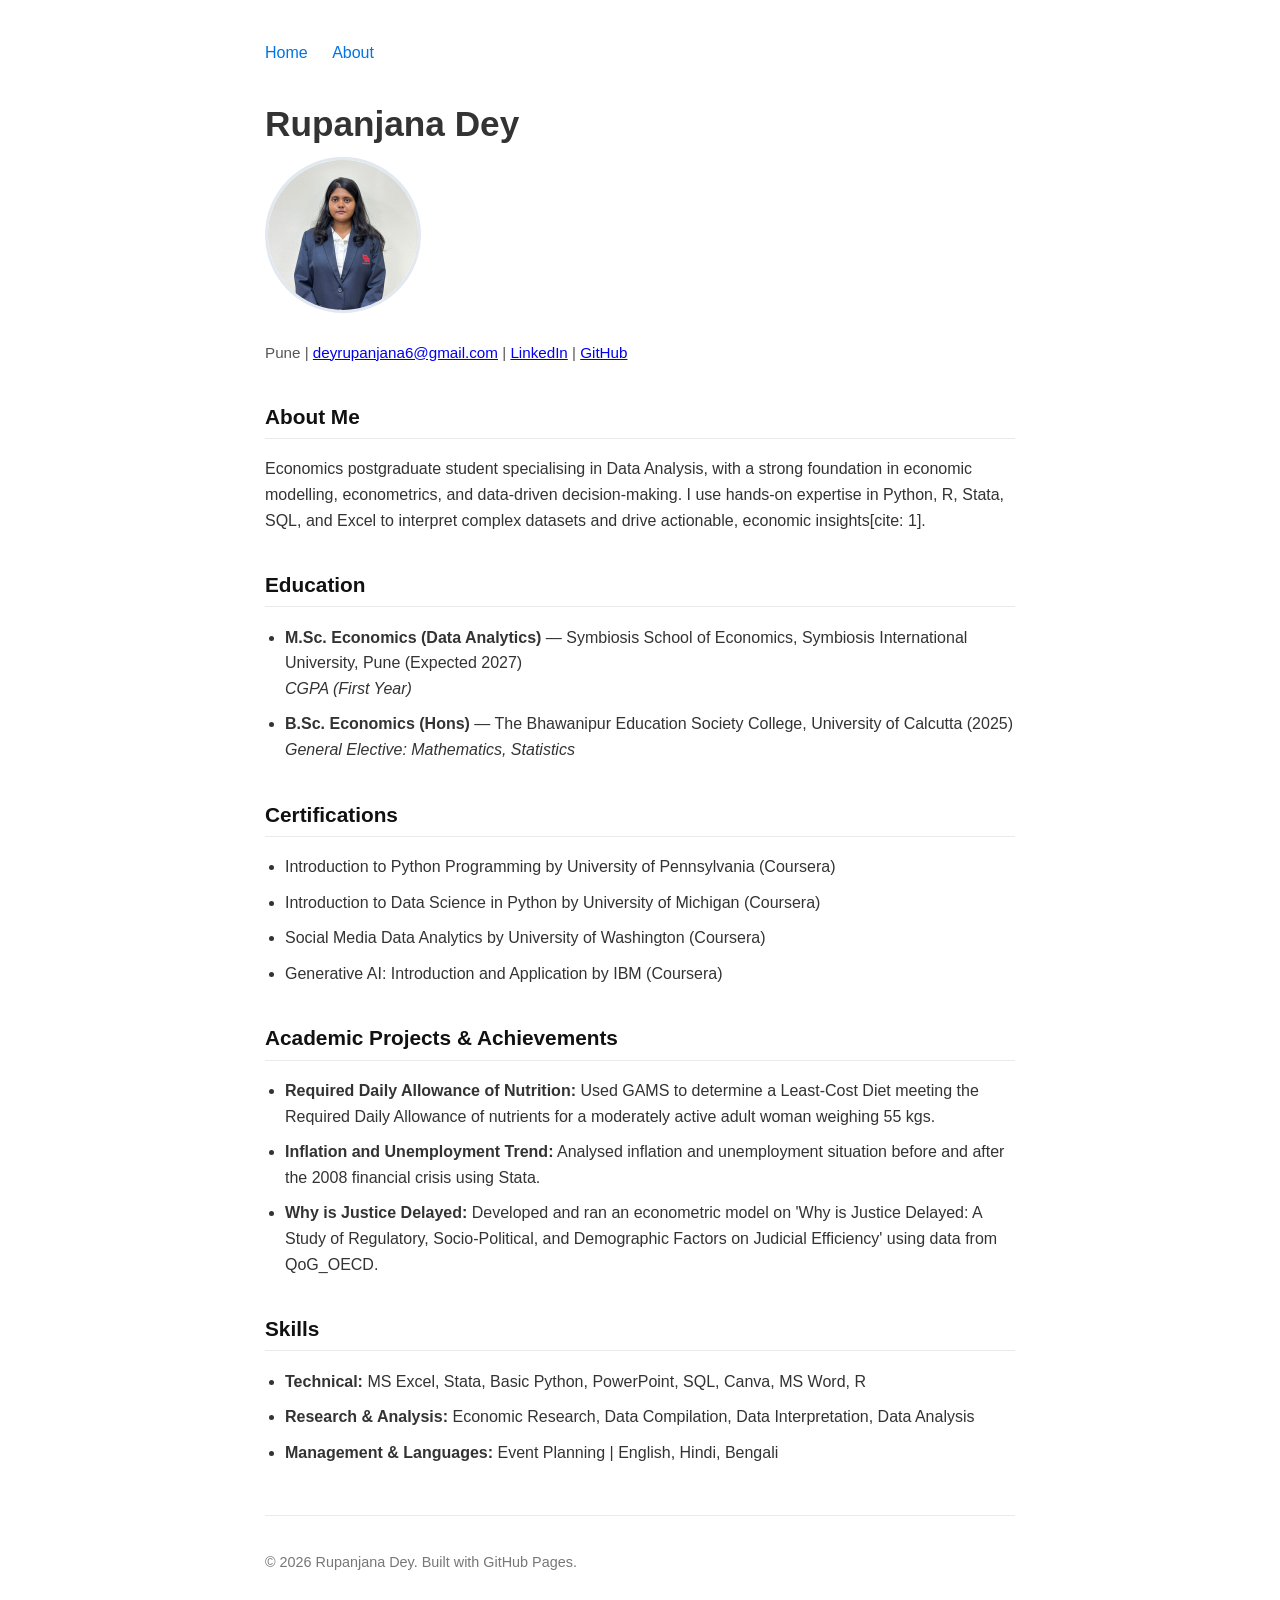
==== about/index.html @ 773f9dd2 "Add profile image to about page" ====
<!DOCTYPE html>
<html lang="en">
<head>
    <meta charset="UTF-8">
    <meta name="viewport" content="width=device-width, initial-scale=1.0">
    <title>About | Rupanjana Dey</title>
    <style>
        body {
            font-family: -apple-system, BlinkMacSystemFont, "Segoe UI", Roboto, Helvetica, Arial, sans-serif;
            line-height: 1.6;
            color: #333;
            max-width: 750px;
            margin: 0 auto;
            padding: 40px 20px;
            background-color: #fff;
        }
        header {
            margin-bottom: 30px;
        }
        nav a {
            margin-right: 20px;
            text-decoration: none;
            color: #0073e6;
            font-weight: 500;
        }
        nav a:hover {
            text-decoration: underline;
        }
        h1 {
            font-size: 2.2em;
            margin-bottom: 5px;
        }
        .contact-info {
            font-size: 0.95em;
            color: #555;
            margin-bottom: 30px;
        }
        h2 {
            border-bottom: 1px solid #eaeaea;
            padding-bottom: 5px;
            margin-top: 35px;
            font-size: 1.3em;
            color: #111;
        }
        p, li {
            margin-bottom: 10px;
        }
        ul {
            padding-left: 20px;
        }
        footer {
            margin-top: 50px;
            font-size: 0.9em;
            color: #777;
            border-top: 1px solid #eaeaea;
            padding-top: 20px;
        }
    </style>
</head>
<body>

    <header>
        <nav>
            <a href="../index.html">Home</a>
            <a href="index.html">About</a>
        </nav>
    </header>

    <main>
        <h1>Rupanjana Dey</h1>
        <img src="../Rupanjana_Dey.jpeg" alt="Rupanjana Dey" style="width: 150px; height: 150px; border-radius: 50%; object-fit: cover; margin-bottom: 20px; border: 3px solid #e2e8f0;">
        <div class="contact-info">
            Pune | <a href="mailto:rupanjana.dey.2025@sse.ac.in">deyrupanjana6@gmail.com</a> | 
            <a href="https://www.linkedin.com/in/rupanjana-dey-302489273?utm_source=share_via&utm_content=profile&utm_medium=member_android" target="_blank">LinkedIn</a> | <a href="https://github.com/Rupanjana-Dey190" target="_blank">GitHub</a>
        </div>

        <h2>About Me</h2>
        <p>Economics postgraduate student specialising in Data Analysis, with a strong foundation in economic modelling, econometrics, and data-driven decision-making. I use hands-on expertise in Python, R, Stata, SQL, and Excel to interpret complex datasets and drive actionable, economic insights[cite: 1].</p>

        <h2>Education</h2>
        <ul>
            <li><strong>M.Sc. Economics (Data Analytics)</strong> — Symbiosis School of Economics, Symbiosis International University, Pune (Expected 2027)<br>
                <em>CGPA (First Year)</em>
            </li>
            <li><strong>B.Sc. Economics (Hons)</strong> — The Bhawanipur Education Society College, University of Calcutta (2025)<br>
                <em>General Elective: Mathematics, Statistics</em>
            </li>
        </ul>

        <h2>Certifications</h2>
        <ul>
            <li>Introduction to Python Programming by University of Pennsylvania (Coursera)</li>
            <li>Introduction to Data Science in Python by University of Michigan (Coursera)</li>
            <li>Social Media Data Analytics by University of Washington (Coursera)</li>
            <li>Generative AI: Introduction and Application by IBM (Coursera)</li>
        </ul>

        <h2>Academic Projects & Achievements</h2>
        <ul>
            <li><strong>Required Daily Allowance of Nutrition:</strong> Used GAMS to determine a Least-Cost Diet meeting the Required Daily Allowance of nutrients for a moderately active adult woman weighing 55 kgs.</li>
            <li><strong>Inflation and Unemployment Trend:</strong> Analysed inflation and unemployment situation before and after the 2008 financial crisis using Stata.</li>
            <li><strong>Why is Justice Delayed:</strong> Developed and ran an econometric model on 'Why is Justice Delayed: A Study of Regulatory, Socio-Political, and Demographic Factors on Judicial Efficiency' using data from QoG_OECD.</li>
        </ul>

        <h2>Skills</h2>
        <ul>
            <li><strong>Technical:</strong> MS Excel, Stata, Basic Python, PowerPoint, SQL, Canva, MS Word, R</li>
            <li><strong>Research & Analysis:</strong> Economic Research, Data Compilation, Data Interpretation, Data Analysis</li>
            <li><strong>Management & Languages:</strong> Event Planning | English, Hindi, Bengali</li>
        </ul>

       
    </main>

    <footer>
        <p>&copy; 2026 Rupanjana Dey. Built with GitHub Pages.</p>
    </footer>

</body>
</html>
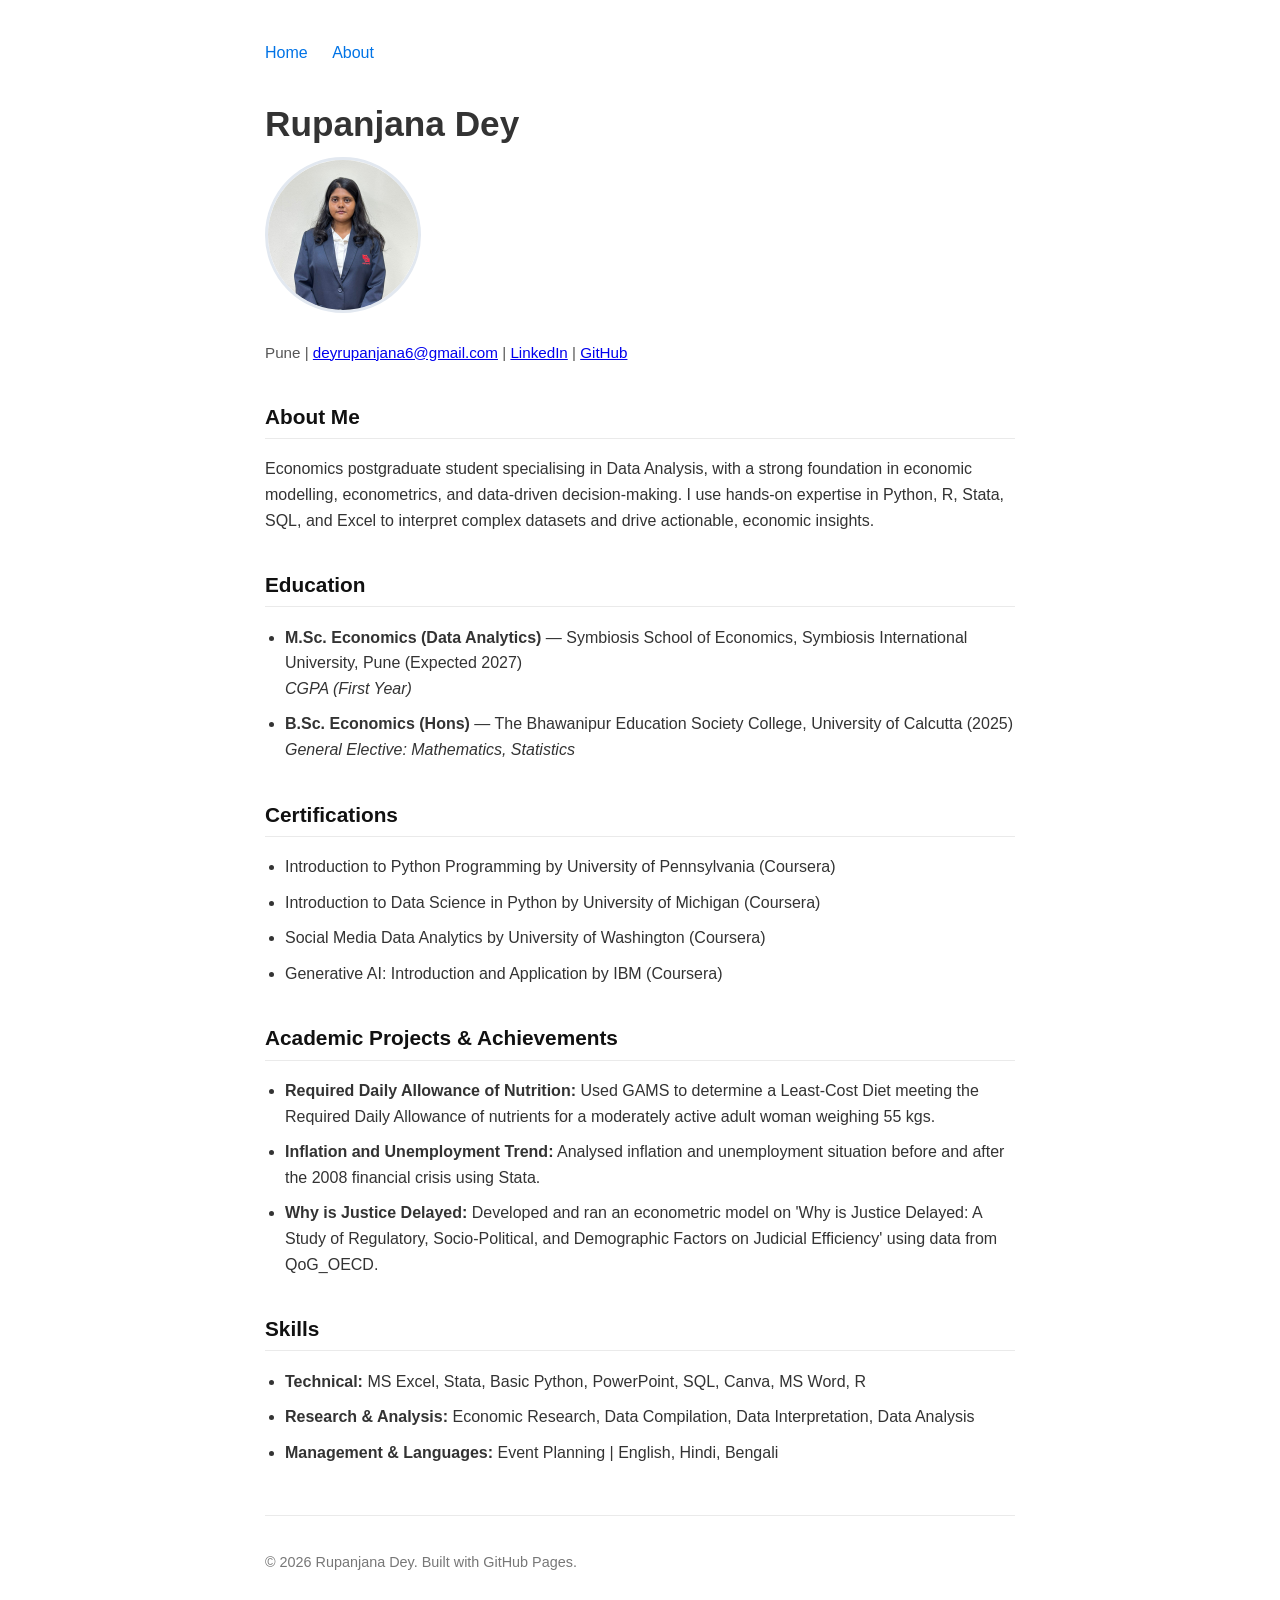
==== commit ce394229: "Update About Me section in index.html Removed a citation reference from the About Me section." ====
--- a/about/index.html
+++ b/about/index.html
@@ -75,7 +75,7 @@
         </div>
 
         <h2>About Me</h2>
-        <p>Economics postgraduate student specialising in Data Analysis, with a strong foundation in economic modelling, econometrics, and data-driven decision-making. I use hands-on expertise in Python, R, Stata, SQL, and Excel to interpret complex datasets and drive actionable, economic insights[cite: 1].</p>
+        <p>Economics postgraduate student specialising in Data Analysis, with a strong foundation in economic modelling, econometrics, and data-driven decision-making. I use hands-on expertise in Python, R, Stata, SQL, and Excel to interpret complex datasets and drive actionable, economic insights.</p>
 
         <h2>Education</h2>
         <ul>
@@ -109,7 +109,6 @@
             <li><strong>Management & Languages:</strong> Event Planning | English, Hindi, Bengali</li>
         </ul>
 
-       
     </main>
 
     <footer>
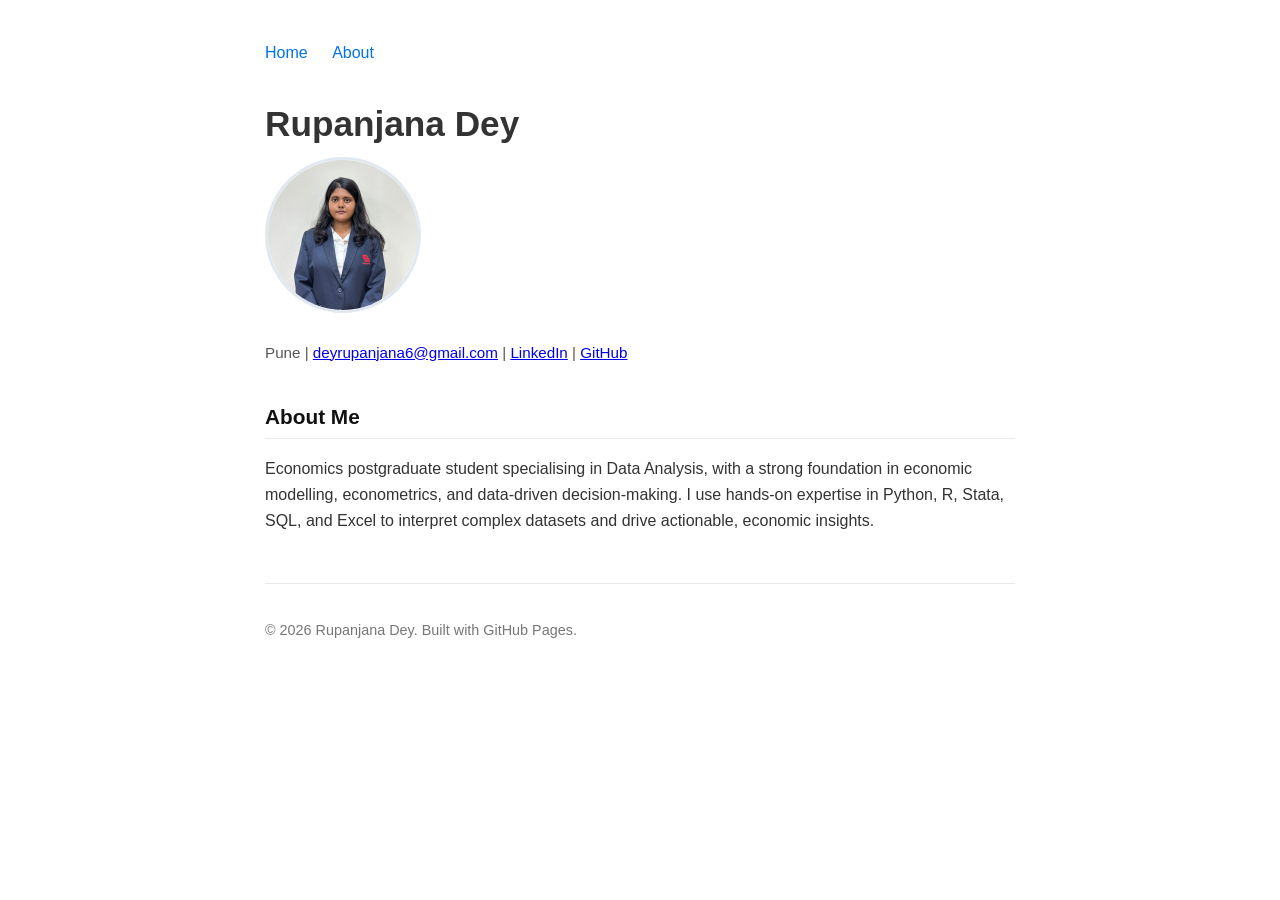
==== commit 5e924f34: "Simplify about page by removing sections Removed education, certifications, academic projects, and s" ====
--- a/about/index.html
+++ b/about/index.html
@@ -42,11 +42,8 @@
             font-size: 1.3em;
             color: #111;
         }
-        p, li {
+        p {
             margin-bottom: 10px;
-        }
-        ul {
-            padding-left: 20px;
         }
         footer {
             margin-top: 50px;
@@ -77,38 +74,6 @@
         <h2>About Me</h2>
         <p>Economics postgraduate student specialising in Data Analysis, with a strong foundation in economic modelling, econometrics, and data-driven decision-making. I use hands-on expertise in Python, R, Stata, SQL, and Excel to interpret complex datasets and drive actionable, economic insights.</p>
 
-        <h2>Education</h2>
-        <ul>
-            <li><strong>M.Sc. Economics (Data Analytics)</strong> — Symbiosis School of Economics, Symbiosis International University, Pune (Expected 2027)<br>
-                <em>CGPA (First Year)</em>
-            </li>
-            <li><strong>B.Sc. Economics (Hons)</strong> — The Bhawanipur Education Society College, University of Calcutta (2025)<br>
-                <em>General Elective: Mathematics, Statistics</em>
-            </li>
-        </ul>
-
-        <h2>Certifications</h2>
-        <ul>
-            <li>Introduction to Python Programming by University of Pennsylvania (Coursera)</li>
-            <li>Introduction to Data Science in Python by University of Michigan (Coursera)</li>
-            <li>Social Media Data Analytics by University of Washington (Coursera)</li>
-            <li>Generative AI: Introduction and Application by IBM (Coursera)</li>
-        </ul>
-
-        <h2>Academic Projects & Achievements</h2>
-        <ul>
-            <li><strong>Required Daily Allowance of Nutrition:</strong> Used GAMS to determine a Least-Cost Diet meeting the Required Daily Allowance of nutrients for a moderately active adult woman weighing 55 kgs.</li>
-            <li><strong>Inflation and Unemployment Trend:</strong> Analysed inflation and unemployment situation before and after the 2008 financial crisis using Stata.</li>
-            <li><strong>Why is Justice Delayed:</strong> Developed and ran an econometric model on 'Why is Justice Delayed: A Study of Regulatory, Socio-Political, and Demographic Factors on Judicial Efficiency' using data from QoG_OECD.</li>
-        </ul>
-
-        <h2>Skills</h2>
-        <ul>
-            <li><strong>Technical:</strong> MS Excel, Stata, Basic Python, PowerPoint, SQL, Canva, MS Word, R</li>
-            <li><strong>Research & Analysis:</strong> Economic Research, Data Compilation, Data Interpretation, Data Analysis</li>
-            <li><strong>Management & Languages:</strong> Event Planning | English, Hindi, Bengali</li>
-        </ul>
-
     </main>
 
     <footer>
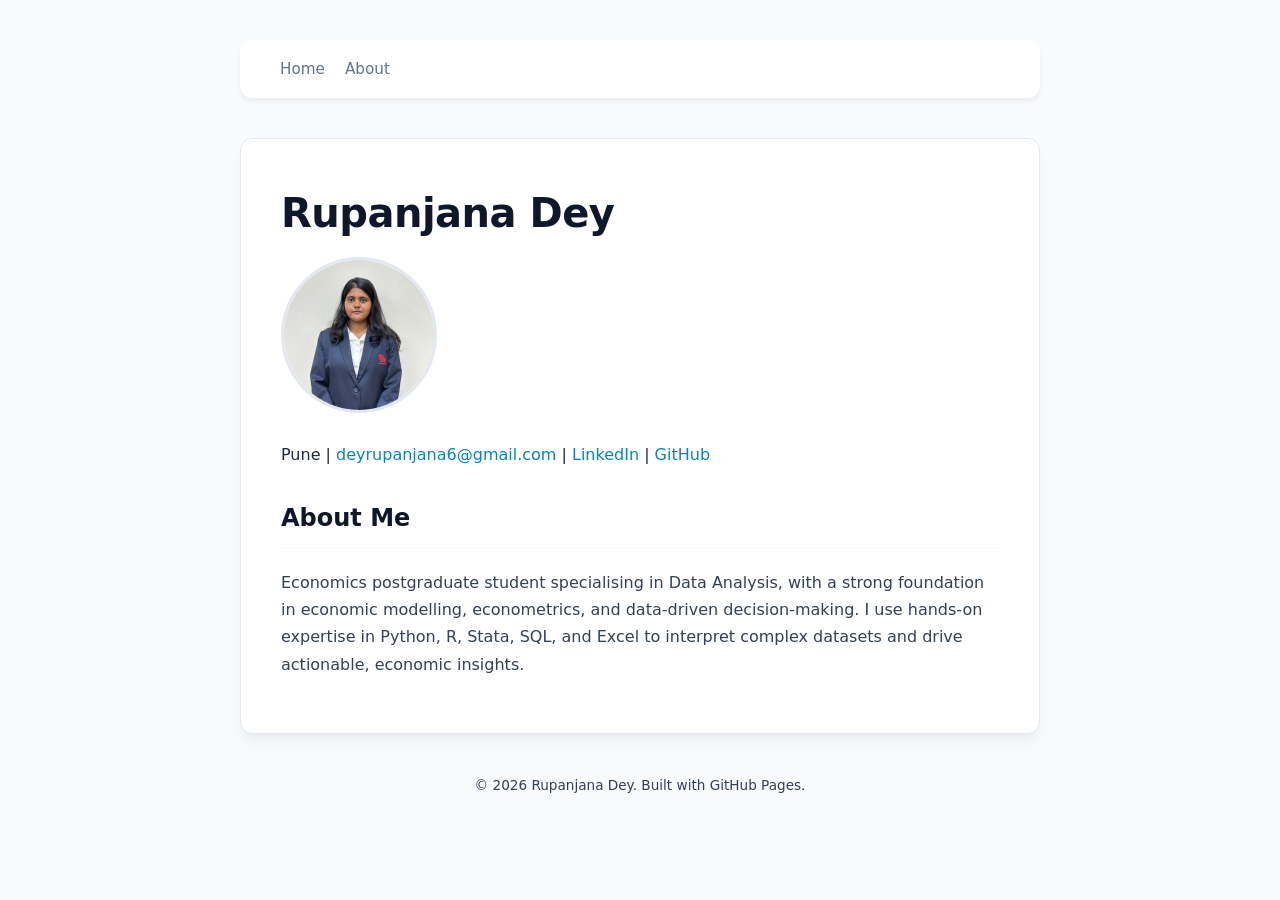
==== commit 5b8f65bf: "Link external stylesheet in about page Removed inline styles and linked external stylesheet." ====
--- a/about/index.html
+++ b/about/index.html
@@ -4,55 +4,7 @@
     <meta charset="UTF-8">
     <meta name="viewport" content="width=device-width, initial-scale=1.0">
     <title>About | Rupanjana Dey</title>
-    <style>
-        body {
-            font-family: -apple-system, BlinkMacSystemFont, "Segoe UI", Roboto, Helvetica, Arial, sans-serif;
-            line-height: 1.6;
-            color: #333;
-            max-width: 750px;
-            margin: 0 auto;
-            padding: 40px 20px;
-            background-color: #fff;
-        }
-        header {
-            margin-bottom: 30px;
-        }
-        nav a {
-            margin-right: 20px;
-            text-decoration: none;
-            color: #0073e6;
-            font-weight: 500;
-        }
-        nav a:hover {
-            text-decoration: underline;
-        }
-        h1 {
-            font-size: 2.2em;
-            margin-bottom: 5px;
-        }
-        .contact-info {
-            font-size: 0.95em;
-            color: #555;
-            margin-bottom: 30px;
-        }
-        h2 {
-            border-bottom: 1px solid #eaeaea;
-            padding-bottom: 5px;
-            margin-top: 35px;
-            font-size: 1.3em;
-            color: #111;
-        }
-        p {
-            margin-bottom: 10px;
-        }
-        footer {
-            margin-top: 50px;
-            font-size: 0.9em;
-            color: #777;
-            border-top: 1px solid #eaeaea;
-            padding-top: 20px;
-        }
-    </style>
+     <link rel="stylesheet" href="../css/style.css">
 </head>
 <body>
 
--- a/css/style.css
+++ b/css/style.css
@@ -0,0 +1,115 @@
+:root {
+    --primary-color: #0284c7; /* Modern professional blue */
+    --primary-hover: #0369a1;
+    --text-main: #1e293b;     /* Dark slate for high readability */
+    --text-muted: #64748b;    /* Muted gray for secondary text */
+    --bg-color: #f8fafc;      /* Soft light background */
+    --card-bg: #ffffff;       /* Pure white for containers */
+    --border-color: #e2e8f0;
+    --radius: 12px;
+}
+
+body {
+    font-family: system-ui, -apple-system, BlinkMacSystemFont, "Segoe UI", Roboto, Oxygen, Ubuntu, Cantarell, sans-serif;
+    line-height: 1.7;
+    color: var(--text-main);
+    background-color: var(--bg-color);
+    max-width: 800px;
+    margin: 0 auto;
+    padding: 40px 20px;
+}
+
+/* Header & Navigation Bar Styling */
+header {
+    background: var(--card-bg);
+    padding: 15px 25px;
+    border-radius: var(--radius);
+    box-shadow: 0 4px 6px -1px rgba(0, 0, 0, 0.05), 0 2px 4px -1px rgba(0, 0, 0, 0.03);
+    margin-bottom: 40px;
+    display: flex;
+    justify-content: space-between;
+    align-items: center;
+    flex-wrap: wrap;
+    gap: 10px;
+}
+
+nav a {
+    text-decoration: none;
+    color: var(--text-muted);
+    font-weight: 500;
+    font-size: 0.95em;
+    margin-left: 15px;
+    transition: color 0.2s ease;
+}
+
+nav a:hover, nav a.active {
+    color: var(--primary-color);
+}
+
+/* Main Content Card Layout */
+main {
+    background: var(--card-bg);
+    padding: 40px;
+    border-radius: var(--radius);
+    box-shadow: 0 10px 15px -3px rgba(0, 0, 0, 0.05), 0 4px 6px -2px rgba(0, 0, 0, 0.025);
+    border: 1px solid var(--border-color);
+}
+
+h1 {
+    font-size: 2.5em;
+    color: #0f172a;
+    margin-top: 0;
+    margin-bottom: 10px;
+    letter-spacing: -0.5px;
+}
+
+h2 {
+    font-size: 1.5em;
+    color: #0f172a;
+    border-bottom: 2px solid var(--bg-color);
+    padding-bottom: 8px;
+    margin-top: 30px;
+    margin-bottom: 20px;
+}
+
+p {
+    margin-bottom: 15px;
+    color: #334155;
+}
+
+/* Profile Picture Styling */
+.profile-img {
+    width: 140px;
+    height: 140px;
+    border-radius: 50%;
+    object-fit: cover;
+    border: 4px solid var(--card-bg);
+    box-shadow: 0 4px 10px rgba(0, 0, 0, 0.1);
+    margin-bottom: 20px;
+}
+
+/* Links inside content */
+a {
+    color: var(--primary-color);
+    text-decoration: none;
+}
+a:hover {
+    text-decoration: underline;
+}
+
+/* Lists styling */
+ul {
+    padding-left: 20px;
+}
+
+li {
+    margin-bottom: 12px;
+}
+
+/* Footer Styling */
+footer {
+    text-align: center;
+    margin-top: 40px;
+    font-size: 0.85em;
+    color: var(--text-muted);
+}
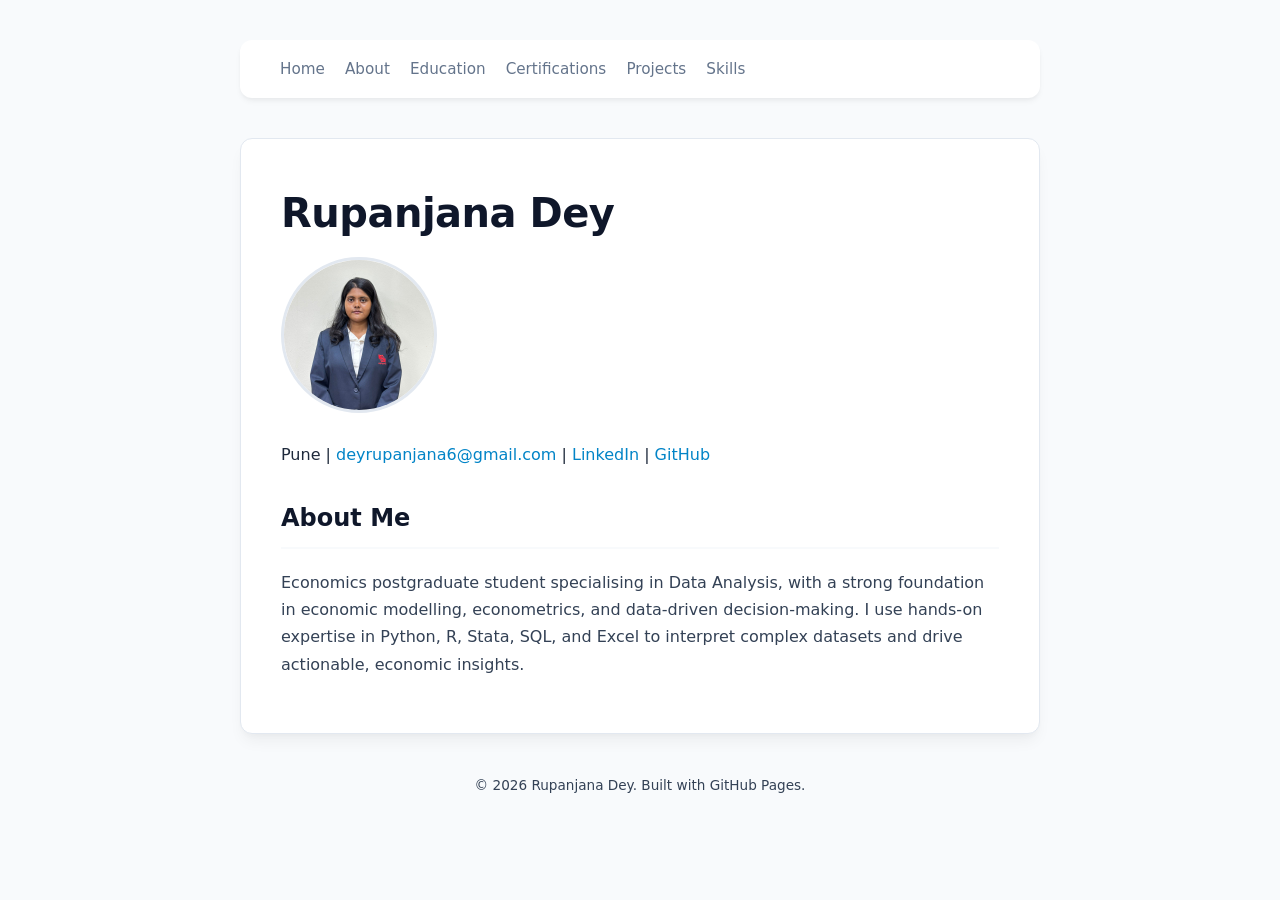
==== commit a833eaab: "Update About page with additional navigation links" ====
--- a/about/index.html
+++ b/about/index.html
@@ -4,7 +4,7 @@
     <meta charset="UTF-8">
     <meta name="viewport" content="width=device-width, initial-scale=1.0">
     <title>About | Rupanjana Dey</title>
-     <link rel="stylesheet" href="../css/style.css">
+    <link rel="stylesheet" href="../css/style.css">
 </head>
 <body>
 
@@ -12,20 +12,23 @@
         <nav>
             <a href="../index.html">Home</a>
             <a href="index.html">About</a>
+            <a href="../education.html">Education</a>
+            <a href="../certifications.html">Certifications</a>
+            <a href="../projects.html">Projects</a>
+            <a href="../skills.html">Skills</a>
         </nav>
     </header>
 
-    <main>
+    <main class="container">
         <h1>Rupanjana Dey</h1>
         <img src="../Rupanjana_Dey.jpeg" alt="Rupanjana Dey" style="width: 150px; height: 150px; border-radius: 50%; object-fit: cover; margin-bottom: 20px; border: 3px solid #e2e8f0;">
         <div class="contact-info">
             Pune | <a href="mailto:rupanjana.dey.2025@sse.ac.in">deyrupanjana6@gmail.com</a> | 
-            <a href="https://www.linkedin.com/in/rupanjana-dey-302489273?utm_source=share_via&utm_content=profile&utm_medium=member_android" target="_blank">LinkedIn</a> | <a href="https://github.com/Rupanjana-Dey190" target="_blank">GitHub</a>
+            <a href="https://www.linkedin.com/in/rupanjana-dey-302489273?utm_source=share_via&utm_content=profile&utm_medium=member_android" target="_blank">LinkedIn</a> | <a href="https://www.github.com/Rupanjana-Dey190" target="_blank">GitHub</a>
         </div>
 
         <h2>About Me</h2>
         <p>Economics postgraduate student specialising in Data Analysis, with a strong foundation in economic modelling, econometrics, and data-driven decision-making. I use hands-on expertise in Python, R, Stata, SQL, and Excel to interpret complex datasets and drive actionable, economic insights.</p>
-
     </main>
 
     <footer>
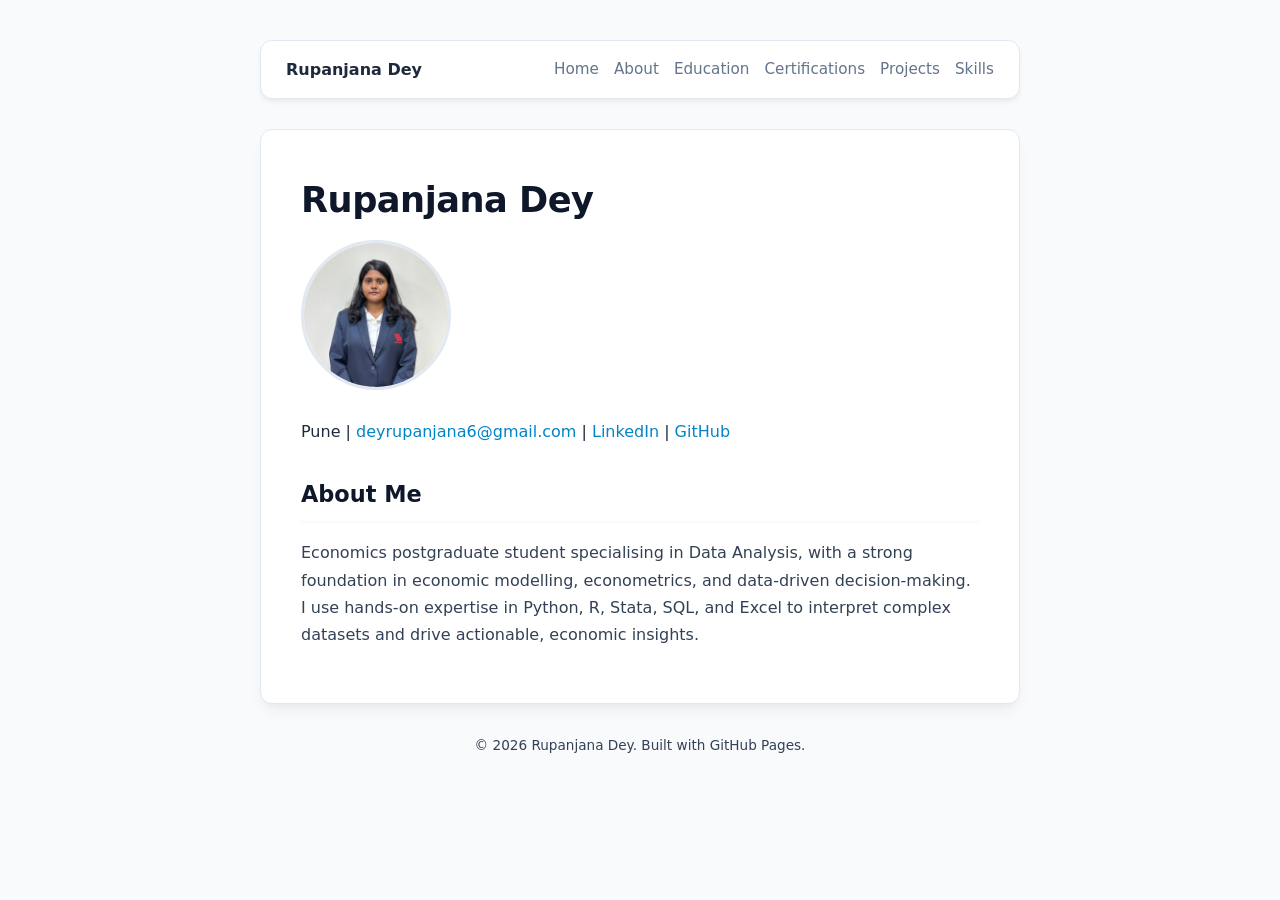
==== commit 2b9eed92: "Refactor header and navigation structure in index.html" ====
--- a/about/index.html
+++ b/about/index.html
@@ -7,17 +7,19 @@
     <link rel="stylesheet" href="../css/style.css">
 </head>
 <body>
-
-    <header>
-        <nav>
-            <a href="../index.html">Home</a>
-            <a href="index.html">About</a>
-            <a href="../education.html">Education</a>
-            <a href="../certifications.html">Certifications</a>
-            <a href="../projects.html">Projects</a>
-            <a href="../skills.html">Skills</a>
-        </nav>
-    </header>
+<header>
+    <div class="logo">
+        <a href="../index.html" style="font-weight: bold; color: inherit; text-decoration: none;">Rupanjana Dey</a>
+    </div>
+    <nav>
+        <a href="../index.html">Home</a>
+        <a href="index.html">About</a>
+        <a href="../education.html">Education</a>
+        <a href="../certifications.html">Certifications</a>
+        <a href="../projects.html">Projects</a>
+        <a href="../skills.html">Skills</a>
+    </nav>
+</header>
 
     <main class="container">
         <h1>Rupanjana Dey</h1>
--- a/css/style.css
+++ b/css/style.css
@@ -1,12 +1,16 @@
 :root {
-    --primary-color: #0284c7; /* Modern professional blue */
+    --primary-color: #0284c7;
     --primary-hover: #0369a1;
-    --text-main: #1e293b;     /* Dark slate for high readability */
-    --text-muted: #64748b;    /* Muted gray for secondary text */
-    --bg-color: #f8fafc;      /* Soft light background */
-    --card-bg: #ffffff;       /* Pure white for containers */
+    --text-main: #1e293b;
+    --text-muted: #64748b;
+    --bg-color: #f8fafc;
+    --card-bg: #ffffff;
     --border-color: #e2e8f0;
     --radius: 12px;
+}
+
+* {
+    box-sizing: border-box;
 }
 
 body {
@@ -19,18 +23,25 @@
     padding: 40px 20px;
 }
 
-/* Header & Navigation Bar Styling */
+/* Universal Header Styling */
 header {
     background: var(--card-bg);
     padding: 15px 25px;
     border-radius: var(--radius);
     box-shadow: 0 4px 6px -1px rgba(0, 0, 0, 0.05), 0 2px 4px -1px rgba(0, 0, 0, 0.03);
-    margin-bottom: 40px;
+    margin-bottom: 30px;
     display: flex;
     justify-content: space-between;
     align-items: center;
     flex-wrap: wrap;
     gap: 10px;
+    border: 1px solid var(--border-color);
+}
+
+nav {
+    display: flex;
+    flex-wrap: wrap;
+    gap: 15px;
 }
 
 nav a {
@@ -38,7 +49,6 @@
     color: var(--text-muted);
     font-weight: 500;
     font-size: 0.95em;
-    margin-left: 15px;
     transition: color 0.2s ease;
 }
 
@@ -46,8 +56,8 @@
     color: var(--primary-color);
 }
 
-/* Main Content Card Layout */
-main {
+/* Universal Content Card Styling */
+main, .container {
     background: var(--card-bg);
     padding: 40px;
     border-radius: var(--radius);
@@ -56,7 +66,7 @@
 }
 
 h1 {
-    font-size: 2.5em;
+    font-size: 2.2em;
     color: #0f172a;
     margin-top: 0;
     margin-bottom: 10px;
@@ -64,12 +74,12 @@
 }
 
 h2 {
-    font-size: 1.5em;
+    font-size: 1.4em;
     color: #0f172a;
     border-bottom: 2px solid var(--bg-color);
     padding-bottom: 8px;
     margin-top: 30px;
-    margin-bottom: 20px;
+    margin-bottom: 15px;
 }
 
 p {
@@ -88,16 +98,17 @@
     margin-bottom: 20px;
 }
 
-/* Links inside content */
+/* General Link Styling */
 a {
     color: var(--primary-color);
     text-decoration: none;
 }
+
 a:hover {
     text-decoration: underline;
 }
 
-/* Lists styling */
+/* Lists Styling */
 ul {
     padding-left: 20px;
 }
@@ -109,7 +120,7 @@
 /* Footer Styling */
 footer {
     text-align: center;
-    margin-top: 40px;
+    margin-top: 30px;
     font-size: 0.85em;
     color: var(--text-muted);
 }
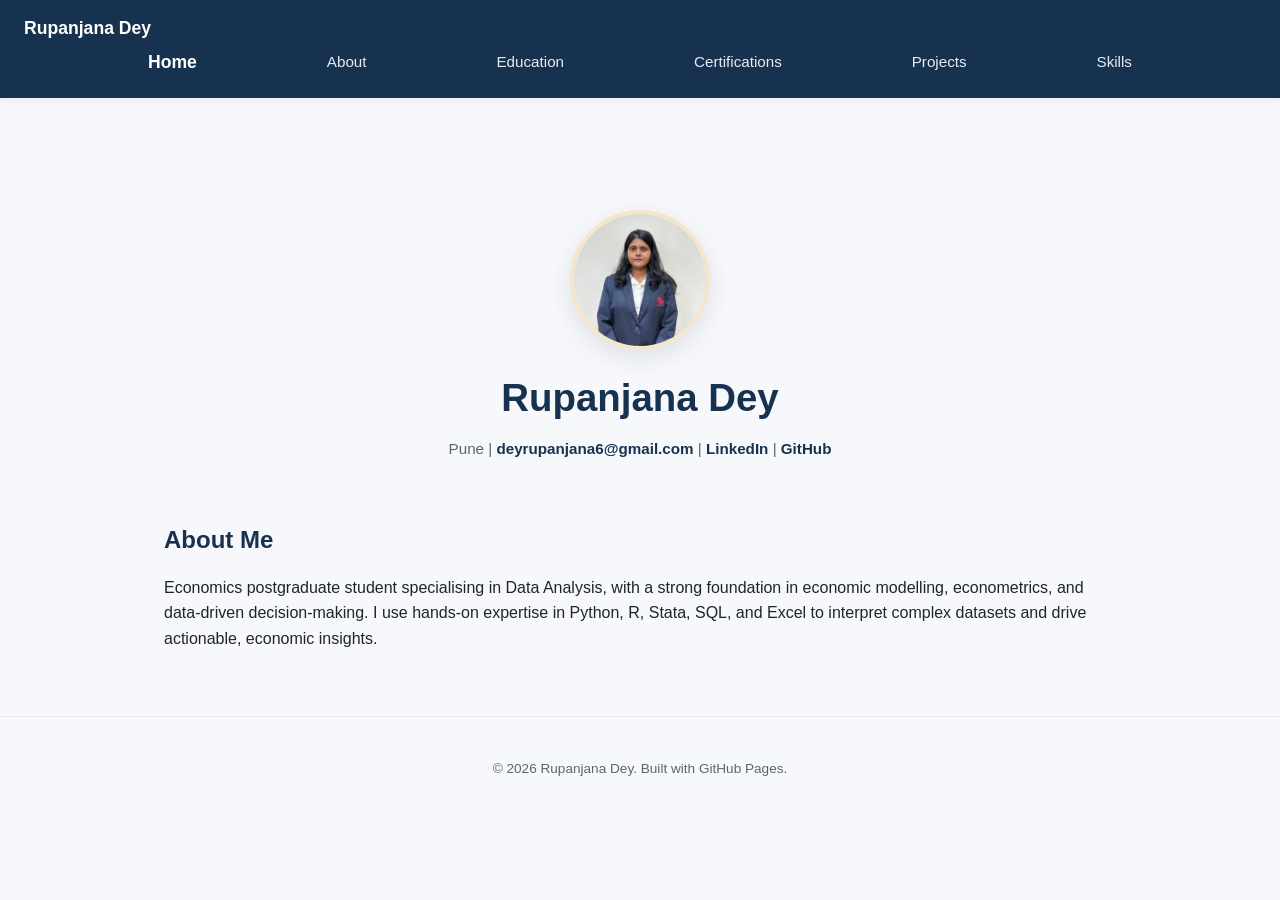
==== commit f74b5112: "Refactor about page layout and contact section" ====
--- a/about/index.html
+++ b/about/index.html
@@ -22,12 +22,14 @@
 </header>
 
     <main class="container">
-        <h1>Rupanjana Dey</h1>
-        <img src="../Rupanjana_Dey.jpeg" alt="Rupanjana Dey" style="width: 150px; height: 150px; border-radius: 50%; object-fit: cover; margin-bottom: 20px; border: 3px solid #e2e8f0;">
-        <div class="contact-info">
-            Pune | <a href="mailto:rupanjana.dey.2025@sse.ac.in">deyrupanjana6@gmail.com</a> | 
-            <a href="https://www.linkedin.com/in/rupanjana-dey-302489273?utm_source=share_via&utm_content=profile&utm_medium=member_android" target="_blank">LinkedIn</a> | <a href="https://www.github.com/Rupanjana-Dey190" target="_blank">GitHub</a>
-        </div>
+        <section class="hero">
+            <img src="../Rupanjana_Dey.jpeg" alt="Rupanjana Dey" class="hero-photo">
+            <h1>Rupanjana Dey</h1>
+            <p class="contact-info">
+                Pune | <a href="mailto:rupanjana.dey.2025@sse.ac.in">deyrupanjana6@gmail.com</a> | 
+                <a href="https://www.linkedin.com/in/rupanjana-dey-302489273?utm_source=share_via&utm_content=profile&utm_medium=member_android" target="_blank">LinkedIn</a> | <a href="https://www.github.com/Rupanjana-Dey190" target="_blank">GitHub</a>
+            </p>
+        </section>
 
         <h2>About Me</h2>
         <p>Economics postgraduate student specialising in Data Analysis, with a strong foundation in economic modelling, econometrics, and data-driven decision-making. I use hands-on expertise in Python, R, Stata, SQL, and Excel to interpret complex datasets and drive actionable, economic insights.</p>
--- a/css/style.css
+++ b/css/style.css
@@ -1,126 +1,300 @@
 :root {
-    --primary-color: #0284c7;
-    --primary-hover: #0369a1;
-    --text-main: #1e293b;
-    --text-muted: #64748b;
-    --bg-color: #f8fafc;
-    --card-bg: #ffffff;
-    --border-color: #e2e8f0;
-    --radius: 12px;
-}
-
-* {
-    box-sizing: border-box;
-}
+  --color-bg: #f7f8fb;
+  --color-surface: #ffffff;
+  --color-text: #1f2430;
+  --color-text-muted: #5c6472;
+  --color-primary: #16324f;   /* deep navy */
+  --color-accent: #d4a95e;    /* gold accent */
+  --color-accent-soft: #f4e6c8;
+  --color-border: #e6e8ee;
+
+  --font-heading: "Poppins", "Segoe UI", sans-serif;
+  --font-body: "Inter", "Segoe UI", sans-serif;
+
+  --radius: 14px;
+  --shadow-sm: 0 2px 8px rgba(22, 50, 79, 0.08);
+  --shadow-md: 0 8px 24px rgba(22, 50, 79, 0.12);
+  --max-width: 1000px;
+}
+
+/* ---------- 2. Reset & base ---------- */
+* { box-sizing: border-box; }
 
 body {
-    font-family: system-ui, -apple-system, BlinkMacSystemFont, "Segoe UI", Roboto, Oxygen, Ubuntu, Cantarell, sans-serif;
-    line-height: 1.7;
-    color: var(--text-main);
-    background-color: var(--bg-color);
-    max-width: 800px;
-    margin: 0 auto;
-    padding: 40px 20px;
-}
-
-/* Universal Header Styling */
+  margin: 0;
+  font-family: var(--font-body);
+  background: var(--color-bg);
+  color: var(--color-text);
+  line-height: 1.6;
+  -webkit-font-smoothing: antialiased;
+}
+
+h1, h2, h3 {
+  font-family: var(--font-heading);
+  color: var(--color-primary);
+  line-height: 1.25;
+  margin-top: 0;
+}
+
+a {
+  color: var(--color-primary);
+  text-decoration: none;
+}
+
+img { max-width: 100%; display: block; }
+
+/* ---------- 3. Header / navigation ---------- */
 header {
-    background: var(--card-bg);
-    padding: 15px 25px;
-    border-radius: var(--radius);
-    box-shadow: 0 4px 6px -1px rgba(0, 0, 0, 0.05), 0 2px 4px -1px rgba(0, 0, 0, 0.03);
-    margin-bottom: 30px;
-    display: flex;
-    justify-content: space-between;
-    align-items: center;
-    flex-wrap: wrap;
-    gap: 10px;
-    border: 1px solid var(--border-color);
+  background: var(--color-primary);
+  padding: 14px 24px;
+  position: sticky;
+  top: 0;
+  z-index: 100;
+  box-shadow: var(--shadow-sm);
+}
+
+header .logo,
+header a:first-child {
+  color: #fff;
+  font-family: var(--font-heading);
+  font-weight: 600;
+  font-size: 1.1rem;
 }
 
 nav {
-    display: flex;
-    flex-wrap: wrap;
-    gap: 15px;
+  max-width: var(--max-width);
+  margin: 0 auto;
+  display: flex;
+  align-items: center;
+  justify-content: space-between;
+  flex-wrap: wrap;
+  gap: 12px;
 }
 
 nav a {
-    text-decoration: none;
-    color: var(--text-muted);
-    font-weight: 500;
-    font-size: 0.95em;
-    transition: color 0.2s ease;
-}
-
-nav a:hover, nav a.active {
-    color: var(--primary-color);
-}
-
-/* Universal Content Card Styling */
-main, .container {
-    background: var(--card-bg);
-    padding: 40px;
-    border-radius: var(--radius);
-    box-shadow: 0 10px 15px -3px rgba(0, 0, 0, 0.05), 0 4px 6px -2px rgba(0, 0, 0, 0.025);
-    border: 1px solid var(--border-color);
-}
-
-h1 {
-    font-size: 2.2em;
-    color: #0f172a;
-    margin-top: 0;
-    margin-bottom: 10px;
-    letter-spacing: -0.5px;
-}
-
-h2 {
-    font-size: 1.4em;
-    color: #0f172a;
-    border-bottom: 2px solid var(--bg-color);
-    padding-bottom: 8px;
-    margin-top: 30px;
-    margin-bottom: 15px;
-}
-
-p {
-    margin-bottom: 15px;
-    color: #334155;
-}
-
-/* Profile Picture Styling */
-.profile-img {
-    width: 140px;
-    height: 140px;
-    border-radius: 50%;
-    object-fit: cover;
-    border: 4px solid var(--card-bg);
-    box-shadow: 0 4px 10px rgba(0, 0, 0, 0.1);
-    margin-bottom: 20px;
-}
-
-/* General Link Styling */
-a {
-    color: var(--primary-color);
-    text-decoration: none;
-}
-
-a:hover {
-    text-decoration: underline;
-}
-
-/* Lists Styling */
-ul {
-    padding-left: 20px;
-}
-
-li {
-    margin-bottom: 12px;
-}
-
-/* Footer Styling */
+  color: #e7ecf3;
+  padding: 6px 4px;
+  margin: 0 4px;
+  font-weight: 500;
+  font-size: 0.95rem;
+  border-bottom: 2px solid transparent;
+  transition: border-color 0.2s ease, color 0.2s ease;
+}
+
+nav a:hover,
+nav a:focus {
+  color: var(--color-accent);
+  border-bottom-color: var(--color-accent);
+}
+
+/* ---------- 4. Hero section (index.html) ----------
+   Wrap your name + tagline on the homepage like this:
+
+   <section class="hero">
+     <img src="Rupanjana_Dey.jpeg" alt="Rupanjana Dey" class="hero-photo">
+     <h1>Rupanjana Dey</h1>
+     <p class="tagline">Economics postgraduate ...</p>
+   </section>
+------------------------------------------------------------------ */
+.hero {
+  max-width: var(--max-width);
+  margin: 0 auto;
+  padding: 64px 24px 48px;
+  text-align: center;
+}
+
+.hero-photo {
+  width: 140px;
+  height: 140px;
+  border-radius: 50%;
+  object-fit: cover;
+  margin: 0 auto 24px;
+  border: 4px solid var(--color-accent-soft);
+  box-shadow: var(--shadow-md);
+}
+
+.hero h1 {
+  font-size: 2.4rem;
+  margin-bottom: 8px;
+}
+
+.hero .tagline {
+  color: var(--color-text-muted);
+  font-size: 1.1rem;
+  max-width: 620px;
+  margin: 0 auto;
+}
+
+/* ---------- 5. General page container ---------- */
+main, .page-content {
+  max-width: var(--max-width);
+  margin: 0 auto;
+  padding: 48px 24px;
+}
+
+/* ---------- 6. Cards (projects, certifications, skills) ----------
+   Wrap each item like:
+   <div class="card"> ... </div>
+------------------------------------------------------------------ */
+.card-grid {
+  display: grid;
+  grid-template-columns: repeat(auto-fit, minmax(240px, 1fr));
+  gap: 20px;
+  margin-top: 24px;
+}
+
+.card {
+  background: var(--color-surface);
+  border: 1px solid var(--color-border);
+  border-radius: var(--radius);
+  padding: 22px;
+  box-shadow: var(--shadow-sm);
+  transition: transform 0.2s ease, box-shadow 0.2s ease;
+}
+
+.card:hover {
+  transform: translateY(-4px);
+  box-shadow: var(--shadow-md);
+}
+
+.card h3 {
+  margin-bottom: 8px;
+  font-size: 1.1rem;
+}
+
+.card p {
+  color: var(--color-text-muted);
+  font-size: 0.95rem;
+  margin-bottom: 0;
+}
+
+/* ---------- 7. Skill tags ----------
+   <span class="tag">Python</span>
+------------------------------------------------------------------ */
+.tag-list {
+  display: flex;
+  flex-wrap: wrap;
+  gap: 10px;
+  margin-top: 16px;
+}
+
+.tag {
+  background: var(--color-accent-soft);
+  color: var(--color-primary);
+  font-size: 0.85rem;
+  font-weight: 600;
+  padding: 6px 14px;
+  border-radius: 999px;
+}
+
+/* ---------- 8. Timeline (education.html) ----------
+   <div class="timeline-item">
+     <h3>Degree</h3><p class="meta">Year</p><p>Details</p>
+   </div>
+------------------------------------------------------------------ */
+.timeline-item {
+  border-left: 3px solid var(--color-accent);
+  padding: 4px 0 28px 20px;
+  position: relative;
+}
+
+.timeline-item::before {
+  content: "";
+  position: absolute;
+  left: -8px;
+  top: 6px;
+  width: 13px;
+  height: 13px;
+  border-radius: 50%;
+  background: var(--color-accent);
+}
+
+.timeline-item .meta {
+  color: var(--color-text-muted);
+  font-size: 0.85rem;
+  margin: 2px 0 8px;
+}
+
+/* ---------- 9. Footer ---------- */
 footer {
-    text-align: center;
-    margin-top: 30px;
-    font-size: 0.85em;
-    color: var(--text-muted);
-}
+  text-align: center;
+  padding: 28px 24px;
+  color: var(--color-text-muted);
+  font-size: 0.85rem;
+  border-top: 1px solid var(--color-border);
+}
+
+/* ---------- 10. Small fade-in on load ---------- */
+.hero, main, .page-content {
+  animation: fadeIn 0.6s ease both;
+}
+
+@keyframes fadeIn {
+  from { opacity: 0; transform: translateY(8px); }
+  to   { opacity: 1; transform: translateY(0); }
+}
+
+/* ---------- 11. Responsive ---------- */
+@media (max-width: 600px) {
+  nav { flex-direction: column; align-items: flex-start; }
+  .hero h1 { font-size: 1.9rem; }
+}
+
+/* ---------- 12. Compact profile strip (repeated on inner pages) ---------- */
+.profile-mini {
+  display: flex;
+  align-items: center;
+  gap: 16px;
+  padding-bottom: 20px;
+  margin-bottom: 32px;
+  border-bottom: 1px solid var(--color-border);
+}
+
+.profile-mini img {
+  width: 64px;
+  height: 64px;
+  border-radius: 50%;
+  object-fit: cover;
+  border: 2px solid var(--color-accent-soft);
+}
+
+.profile-mini .profile-text h2 {
+  margin: 0 0 2px;
+  font-size: 1.05rem;
+}
+
+.profile-mini .profile-text p {
+  margin: 0;
+  color: var(--color-text-muted);
+  font-size: 0.88rem;
+}
+
+/* ---------- 13. Clean divider-style list (certifications, projects, skills) ---------- */
+.clean-list {
+  list-style: none;
+  padding: 0;
+  margin-top: 20px;
+}
+
+.clean-list li {
+  padding: 14px 0;
+  border-bottom: 1px solid var(--color-border);
+  color: var(--color-text);
+}
+
+.clean-list li:last-child { border-bottom: none; }
+
+/* ---------- 14. Contact info line (about page) ---------- */
+.contact-info {
+  color: var(--color-text-muted);
+  font-size: 0.95rem;
+}
+
+.contact-info a {
+  color: var(--color-primary);
+  font-weight: 600;
+}
+
+.contact-info a:hover {
+  color: var(--color-accent);
+}
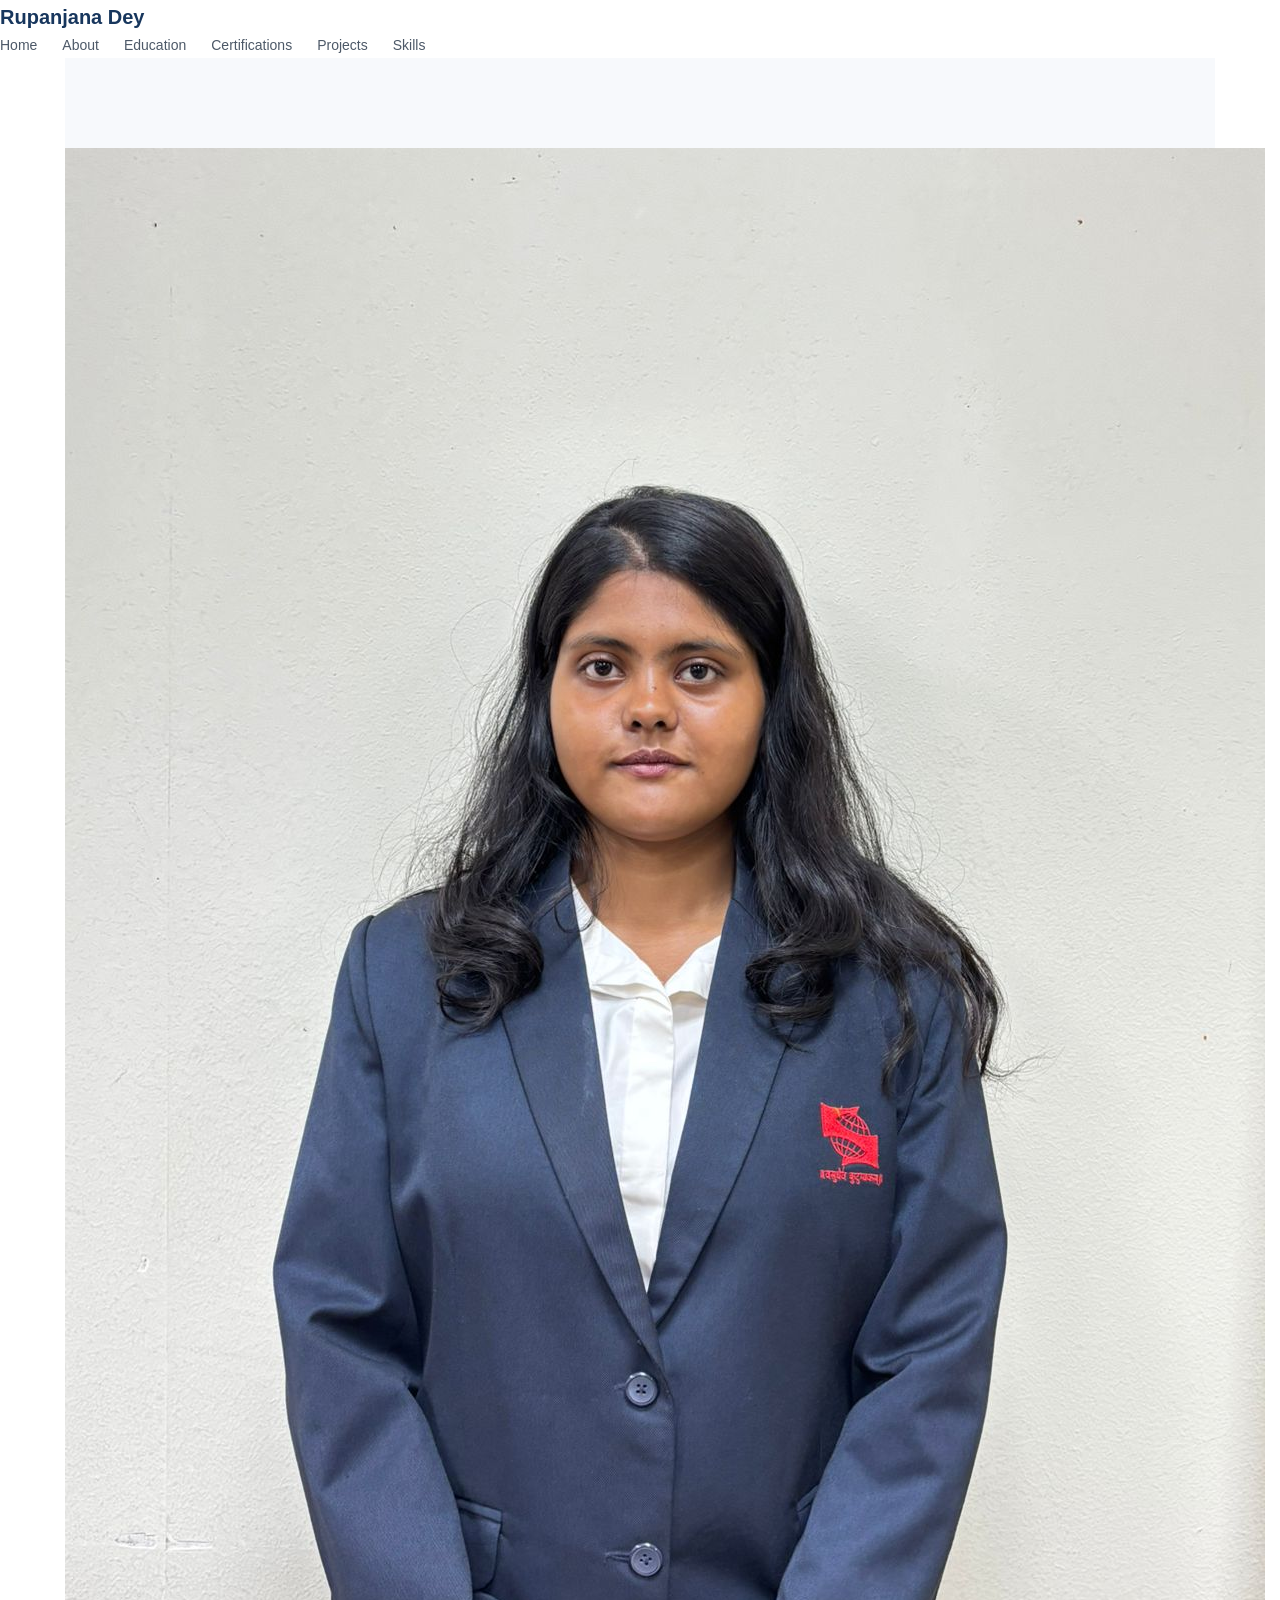
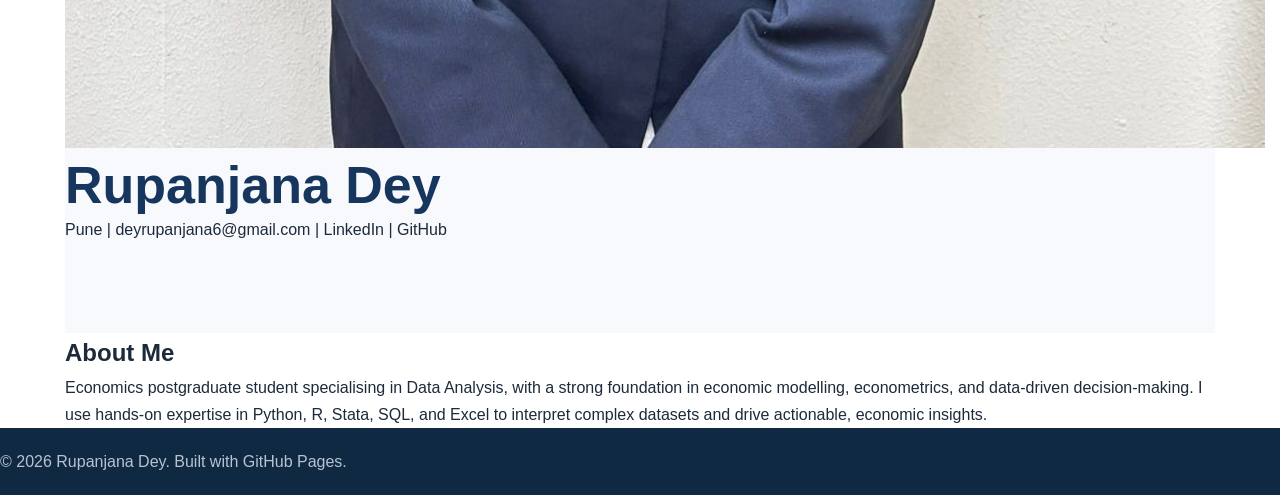
==== commit 570799b8: "Change hero image class to about-photo" ====
--- a/about/index.html
+++ b/about/index.html
@@ -23,7 +23,7 @@
 
     <main class="container">
         <section class="hero">
-            <img src="../Rupanjana_Dey.jpeg" alt="Rupanjana Dey" class="hero-photo">
+           <img src="../Rupanjana_Dey.jpeg" alt="Rupanjana Dey" class="about-photo">
             <h1>Rupanjana Dey</h1>
             <p class="contact-info">
                 Pune | <a href="mailto:rupanjana.dey.2025@sse.ac.in">deyrupanjana6@gmail.com</a> | 
--- a/css/style.css
+++ b/css/style.css
@@ -1,300 +1,546 @@
-:root {
-  --color-bg: #f7f8fb;
-  --color-surface: #ffffff;
-  --color-text: #1f2430;
-  --color-text-muted: #5c6472;
-  --color-primary: #16324f;   /* deep navy */
-  --color-accent: #d4a95e;    /* gold accent */
-  --color-accent-soft: #f4e6c8;
-  --color-border: #e6e8ee;
-
-  --font-heading: "Poppins", "Segoe UI", sans-serif;
-  --font-body: "Inter", "Segoe UI", sans-serif;
-
-  --radius: 14px;
-  --shadow-sm: 0 2px 8px rgba(22, 50, 79, 0.08);
-  --shadow-md: 0 8px 24px rgba(22, 50, 79, 0.12);
-  --max-width: 1000px;
-}
-
-/* ---------- 2. Reset & base ---------- */
-* { box-sizing: border-box; }
+/* =========================
+   GENERAL
+========================= */
+
+* {
+    margin: 0;
+    padding: 0;
+    box-sizing: border-box;
+}
+
+html {
+    scroll-behavior: smooth;
+}
 
 body {
-  margin: 0;
-  font-family: var(--font-body);
-  background: var(--color-bg);
-  color: var(--color-text);
-  line-height: 1.6;
-  -webkit-font-smoothing: antialiased;
-}
-
-h1, h2, h3 {
-  font-family: var(--font-heading);
-  color: var(--color-primary);
-  line-height: 1.25;
-  margin-top: 0;
+    font-family: "Inter", sans-serif;
+    color: #1d2a3a;
+    background: #ffffff;
+    line-height: 1.7;
 }
 
 a {
-  color: var(--color-primary);
-  text-decoration: none;
-}
-
-img { max-width: 100%; display: block; }
-
-/* ---------- 3. Header / navigation ---------- */
-header {
-  background: var(--color-primary);
-  padding: 14px 24px;
-  position: sticky;
-  top: 0;
-  z-index: 100;
-  box-shadow: var(--shadow-sm);
-}
-
-header .logo,
-header a:first-child {
-  color: #fff;
-  font-family: var(--font-heading);
-  font-weight: 600;
-  font-size: 1.1rem;
+    text-decoration: none;
+    color: inherit;
+}
+
+.container {
+    width: 90%;
+    max-width: 1150px;
+    margin: auto;
+}
+
+
+
+/* =========================
+   NAVIGATION
+========================= */
+
+.navbar {
+    background: #ffffff;
+    border-bottom: 1px solid #e6e9ed;
+    padding: 18px 0;
+}
+
+.nav-container {
+    display: flex;
+    align-items: center;
+    justify-content: space-between;
+}
+
+.logo {
+    font-size: 20px;
+    font-weight: 700;
+    color: #17365d;
 }
 
 nav {
-  max-width: var(--max-width);
-  margin: 0 auto;
-  display: flex;
-  align-items: center;
-  justify-content: space-between;
-  flex-wrap: wrap;
-  gap: 12px;
+    display: flex;
+    gap: 25px;
 }
 
 nav a {
-  color: #e7ecf3;
-  padding: 6px 4px;
-  margin: 0 4px;
-  font-weight: 500;
-  font-size: 0.95rem;
-  border-bottom: 2px solid transparent;
-  transition: border-color 0.2s ease, color 0.2s ease;
-}
-
-nav a:hover,
-nav a:focus {
-  color: var(--color-accent);
-  border-bottom-color: var(--color-accent);
-}
-
-/* ---------- 4. Hero section (index.html) ----------
-   Wrap your name + tagline on the homepage like this:
-
-   <section class="hero">
-     <img src="Rupanjana_Dey.jpeg" alt="Rupanjana Dey" class="hero-photo">
-     <h1>Rupanjana Dey</h1>
-     <p class="tagline">Economics postgraduate ...</p>
-   </section>
------------------------------------------------------------------- */
+    font-size: 14px;
+    color: #4d5968;
+}
+
+nav a:hover {
+    color: #17365d;
+}
+
+
+
+/* =========================
+   HERO
+========================= */
+
 .hero {
-  max-width: var(--max-width);
-  margin: 0 auto;
-  padding: 64px 24px 48px;
-  text-align: center;
-}
+    background: #f7f9fc;
+    padding: 90px 0;
+}
+
+.hero-content {
+    display: grid;
+    grid-template-columns: 1.3fr 0.7fr;
+    align-items: center;
+    gap: 70px;
+}
+
+.small-heading {
+    color: #b28b45;
+    font-size: 12px;
+    font-weight: 700;
+    letter-spacing: 1.5px;
+    margin-bottom: 18px;
+}
+
+.hero h1 {
+    font-size: 52px;
+    line-height: 1.15;
+    color: #17365d;
+}
+
+.hero h1 span {
+    color: #b28b45;
+}
+
+.intro {
+    max-width: 620px;
+    margin-top: 25px;
+    color: #5d6875;
+    font-size: 17px;
+}
+
+.buttons {
+    display: flex;
+    gap: 15px;
+    margin-top: 30px;
+}
+
+.btn {
+    display: inline-block;
+    padding: 11px 20px;
+    border-radius: 4px;
+    font-size: 13px;
+    font-weight: 600;
+}
+
+.primary {
+    background: #17365d;
+    color: white;
+}
+
+.primary:hover {
+    background: #244b78;
+}
+
+.secondary {
+    border: 1px solid #17365d;
+    color: #17365d;
+}
+
+.secondary:hover {
+    background: #17365d;
+    color: white;
+}
+
+
+
+/* =========================
+   PHOTO
+========================= */
 
 .hero-photo {
-  width: 140px;
-  height: 140px;
-  border-radius: 50%;
-  object-fit: cover;
-  margin: 0 auto 24px;
-  border: 4px solid var(--color-accent-soft);
-  box-shadow: var(--shadow-md);
-}
-
-.hero h1 {
-  font-size: 2.4rem;
-  margin-bottom: 8px;
-}
-
-.hero .tagline {
-  color: var(--color-text-muted);
-  font-size: 1.1rem;
-  max-width: 620px;
-  margin: 0 auto;
-}
-
-/* ---------- 5. General page container ---------- */
-main, .page-content {
-  max-width: var(--max-width);
-  margin: 0 auto;
-  padding: 48px 24px;
-}
-
-/* ---------- 6. Cards (projects, certifications, skills) ----------
-   Wrap each item like:
-   <div class="card"> ... </div>
------------------------------------------------------------------- */
-.card-grid {
-  display: grid;
-  grid-template-columns: repeat(auto-fit, minmax(240px, 1fr));
-  gap: 20px;
-  margin-top: 24px;
-}
-
-.card {
-  background: var(--color-surface);
-  border: 1px solid var(--color-border);
-  border-radius: var(--radius);
-  padding: 22px;
-  box-shadow: var(--shadow-sm);
-  transition: transform 0.2s ease, box-shadow 0.2s ease;
-}
-
-.card:hover {
-  transform: translateY(-4px);
-  box-shadow: var(--shadow-md);
-}
-
-.card h3 {
-  margin-bottom: 8px;
-  font-size: 1.1rem;
-}
-
-.card p {
-  color: var(--color-text-muted);
-  font-size: 0.95rem;
-  margin-bottom: 0;
-}
-
-/* ---------- 7. Skill tags ----------
-   <span class="tag">Python</span>
------------------------------------------------------------------- */
-.tag-list {
-  display: flex;
-  flex-wrap: wrap;
-  gap: 10px;
-  margin-top: 16px;
-}
-
-.tag {
-  background: var(--color-accent-soft);
-  color: var(--color-primary);
-  font-size: 0.85rem;
-  font-weight: 600;
-  padding: 6px 14px;
-  border-radius: 999px;
-}
-
-/* ---------- 8. Timeline (education.html) ----------
-   <div class="timeline-item">
-     <h3>Degree</h3><p class="meta">Year</p><p>Details</p>
-   </div>
------------------------------------------------------------------- */
-.timeline-item {
-  border-left: 3px solid var(--color-accent);
-  padding: 4px 0 28px 20px;
-  position: relative;
-}
-
-.timeline-item::before {
-  content: "";
-  position: absolute;
-  left: -8px;
-  top: 6px;
-  width: 13px;
-  height: 13px;
-  border-radius: 50%;
-  background: var(--color-accent);
-}
-
-.timeline-item .meta {
-  color: var(--color-text-muted);
-  font-size: 0.85rem;
-  margin: 2px 0 8px;
-}
-
-/* ---------- 9. Footer ---------- */
+    text-align: center;
+}
+
+.hero-photo img {
+    width: 220px;
+    height: 260px;
+    object-fit: cover;
+    border-radius: 6px;
+    border: 8px solid white;
+    box-shadow: 0 5px 25px rgba(0,0,0,0.08);
+}
+
+
+
+/* =========================
+   SECTIONS
+========================= */
+
+.section {
+    padding: 80px 0;
+}
+
+.section-title {
+    margin-bottom: 40px;
+}
+
+.section-title p {
+    color: #b28b45;
+    font-size: 12px;
+    font-weight: 700;
+    letter-spacing: 1.5px;
+    margin-bottom: 8px;
+}
+
+.section-title h2 {
+    font-size: 32px;
+    color: #17365d;
+}
+
+
+
+/* =========================
+   ABOUT
+========================= */
+
+.about-preview {
+    max-width: 850px;
+}
+
+.about-preview p {
+    color: #596575;
+    margin-bottom: 18px;
+}
+
+
+
+/* =========================
+   PROJECTS
+========================= */
+
+.projects-section {
+    background: #f7f9fc;
+}
+
+.project-grid {
+    display: grid;
+    grid-template-columns: repeat(2, 1fr);
+    gap: 25px;
+}
+
+.project-card {
+    background: white;
+    border: 1px solid #e1e5ea;
+    border-radius: 6px;
+    padding: 30px;
+}
+
+.project-card:hover {
+    border-color: #b28b45;
+}
+
+.project-number {
+    color: #b28b45;
+    font-size: 12px;
+    font-weight: 700;
+}
+
+.project-card h3 {
+    color: #17365d;
+    font-size: 21px;
+    margin: 15px 0;
+}
+
+.project-card p {
+    color: #66717e;
+    font-size: 14px;
+}
+
+.tags {
+    display: flex;
+    flex-wrap: wrap;
+    gap: 8px;
+    margin-top: 20px;
+}
+
+.tags span {
+    background: #eef2f6;
+    color: #425166;
+    padding: 5px 10px;
+    border-radius: 3px;
+    font-size: 11px;
+}
+
+.view-projects {
+    text-align: center;
+    margin-top: 40px;
+}
+
+
+
+/* =========================
+   RESEARCH
+========================= */
+
+.research-grid {
+    display: grid;
+    grid-template-columns: repeat(3, 1fr);
+    gap: 25px;
+}
+
+.research-item {
+    border-left: 3px solid #b28b45;
+    padding-left: 20px;
+}
+
+.research-item h3 {
+    color: #17365d;
+    font-size: 18px;
+    margin-bottom: 12px;
+}
+
+.research-item p {
+    color: #66717e;
+    font-size: 14px;
+}
+
+
+
+/* =========================
+   SKILLS
+========================= */
+
+.skills-section {
+    background: #f7f9fc;
+}
+
+.skills-list {
+    display: flex;
+    flex-wrap: wrap;
+    gap: 10px;
+    margin-bottom: 25px;
+}
+
+.skills-list span {
+    border: 1px solid #d9dee5;
+    background: white;
+    padding: 8px 14px;
+    border-radius: 4px;
+    color: #425166;
+    font-size: 13px;
+}
+
+.text-link {
+    color: #17365d;
+    font-size: 13px;
+    font-weight: 600;
+}
+
+.text-link:hover {
+    color: #b28b45;
+}
+
+
+
+/* =========================
+   CONTACT
+========================= */
+
+.contact {
+    background: #17365d;
+    color: white;
+    padding: 75px 0;
+}
+
+.contact .small-heading {
+    color: #d6b56d;
+}
+
+.contact h2 {
+    font-size: 34px;
+    margin-bottom: 15px;
+}
+
+.contact p {
+    max-width: 650px;
+    color: #d8e0e9;
+}
+
+.contact-links {
+    display: flex;
+    gap: 15px;
+    margin-top: 30px;
+}
+
+.contact-links a {
+    border: 1px solid #8ea2b8;
+    padding: 9px 18px;
+    border-radius: 4px;
+    font-size: 13px;
+}
+
+.contact-links a:hover {
+    background: white;
+    color: #17365d;
+}
+
+
+
+/* =========================
+   FOOTER
+========================= */
+
 footer {
-  text-align: center;
-  padding: 28px 24px;
-  color: var(--color-text-muted);
-  font-size: 0.85rem;
-  border-top: 1px solid var(--color-border);
-}
-
-/* ---------- 10. Small fade-in on load ---------- */
-.hero, main, .page-content {
-  animation: fadeIn 0.6s ease both;
-}
-
-@keyframes fadeIn {
-  from { opacity: 0; transform: translateY(8px); }
-  to   { opacity: 1; transform: translateY(0); }
-}
-
-/* ---------- 11. Responsive ---------- */
-@media (max-width: 600px) {
-  nav { flex-direction: column; align-items: flex-start; }
-  .hero h1 { font-size: 1.9rem; }
-}
-
-/* ---------- 12. Compact profile strip (repeated on inner pages) ---------- */
-.profile-mini {
-  display: flex;
-  align-items: center;
-  gap: 16px;
-  padding-bottom: 20px;
-  margin-bottom: 32px;
-  border-bottom: 1px solid var(--color-border);
-}
-
-.profile-mini img {
-  width: 64px;
-  height: 64px;
-  border-radius: 50%;
-  object-fit: cover;
-  border: 2px solid var(--color-accent-soft);
-}
-
-.profile-mini .profile-text h2 {
-  margin: 0 0 2px;
-  font-size: 1.05rem;
-}
-
-.profile-mini .profile-text p {
-  margin: 0;
-  color: var(--color-text-muted);
-  font-size: 0.88rem;
-}
-
-/* ---------- 13. Clean divider-style list (certifications, projects, skills) ---------- */
-.clean-list {
-  list-style: none;
-  padding: 0;
-  margin-top: 20px;
-}
-
-.clean-list li {
-  padding: 14px 0;
-  border-bottom: 1px solid var(--color-border);
-  color: var(--color-text);
-}
-
-.clean-list li:last-child { border-bottom: none; }
-
-/* ---------- 14. Contact info line (about page) ---------- */
-.contact-info {
-  color: var(--color-text-muted);
-  font-size: 0.95rem;
-}
-
-.contact-info a {
-  color: var(--color-primary);
-  font-weight: 600;
-}
-
-.contact-info a:hover {
-  color: var(--color-accent);
-}
+    background: #102943;
+    color: #b8c3cf;
+    padding: 20px 0;
+}
+
+.footer-content {
+    display: flex;
+    justify-content: space-between;
+    font-size: 11px;
+}
+
+
+
+/* =========================
+   MOBILE
+========================= */
+
+@media (max-width: 768px) {
+
+    nav {
+        gap: 12px;
+        flex-wrap: wrap;
+        justify-content: flex-end;
+    }
+
+    nav a {
+        font-size: 12px;
+    }
+
+    .hero {
+        padding: 60px 0;
+    }
+
+    .hero-content {
+        grid-template-columns: 1fr;
+        text-align: center;
+    }
+
+    .intro {
+        margin-left: auto;
+        margin-right: auto;
+    }
+
+    .buttons {
+        justify-content: center;
+    }
+
+    .hero-photo {
+        order: -1;
+    }
+
+    .hero-photo img {
+        width: 230px;
+        height: 280px;
+    }
+
+    .hero h1 {
+        font-size: 40px;
+    }
+
+    .project-grid {
+        grid-template-columns: 1fr;
+    }
+
+    .research-grid {
+        grid-template-columns: 1fr;
+    }
+
+    .footer-content {
+        flex-direction: column;
+        gap: 5px;
+    }
+
+}
+
+
+
+@media (max-width: 500px) {
+
+    .nav-container {
+        flex-direction: column;
+        gap: 12px;
+    }
+
+    nav {
+        justify-content: center;
+    }
+
+    .buttons {
+        flex-direction: column;
+        align-items: center;
+    }
+
+    .contact-links {
+        flex-direction: column;
+        align-items: flex-start;
+    }
+
+}
+/* =========================
+   CONTACT PAGE
+========================= */
+
+.contact-page {
+    background: #f7f9fc;
+    padding: 80px 0;
+    min-height: 70vh;
+}
+
+.contact-header {
+    text-align: center;
+    margin-bottom: 40px;
+}
+
+.contact-header p {
+    color: #b28b45;
+    font-size: 12px;
+    font-weight: 700;
+    letter-spacing: 1.5px;
+}
+
+.contact-header h1 {
+    color: #17365d;
+    font-size: 38px;
+    margin-top: 8px;
+}
+
+.contact-card {
+    max-width: 650px;
+    margin: auto;
+    background: white;
+    border: 1px solid #e1e5ea;
+    border-radius: 6px;
+    padding: 35px;
+}
+
+.contact-item {
+    padding: 18px 0;
+    border-bottom: 1px solid #e6e9ed;
+}
+
+.contact-item:last-child {
+    border-bottom: none;
+}
+
+.contact-item h3 {
+    color: #17365d;
+    font-size: 14px;
+    margin-bottom: 5px;
+}
+
+.contact-item p,
+.contact-item a {
+    color: #66717e;
+    font-size: 14px;
+}
+
+.contact-item a:hover {
+    color: #b28b45;
+}
